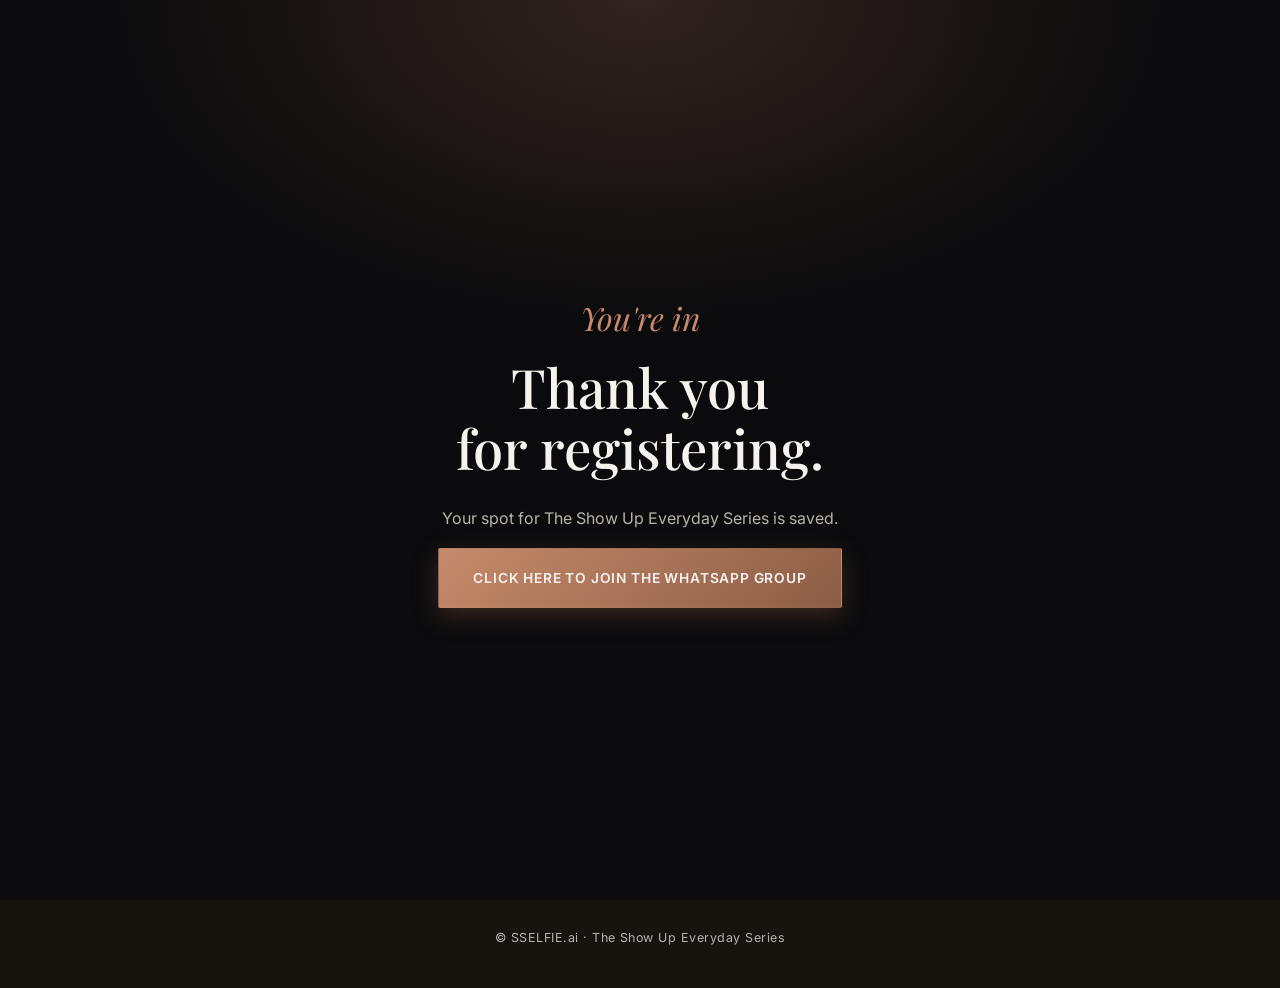
==== confirmation.html @ 26f48eac "Gate VIP buttons behind VSL end, add premium motion, fix scroll-on-nav VSL-gated buttons (vip-offer." ====
<!doctype html>
<html lang="en">
<head>
<meta charset="UTF-8">
<meta name="viewport" content="width=device-width, initial-scale=1.0, viewport-fit=cover">
<title>You're In: The Show Up Everyday Series</title>
<meta name="robots" content="noindex">
<link rel="preconnect" href="https://fonts.googleapis.com">
<link rel="preconnect" href="https://fonts.gstatic.com" crossorigin>
<link href="https://fonts.googleapis.com/css2?family=Playfair+Display:ital,wght@0,400;0,500;1,500&family=Inter:wght@400;500;600;700&display=swap" rel="stylesheet">
<link rel="stylesheet" href="css/styles.css">
</head>
<body>

<div class="confirm-wrap">
  <div class="confirm-card">
    <div class="confirm-icon">You're in</div>
    <h1 id="confirm-heading">Thank you for registering.</h1>
    <p>Your spot for The Show Up Everyday Series is saved.</p>
    <a href="vip-offer.html" class="btn btn-primary btn-lg">Click Here to Join the WhatsApp Group</a>
  </div>
</div>

<footer class="site-footer">
  <p>&copy; SSELFIE.ai · The Show Up Everyday Series</p>
</footer>

<script src="js/site.js"></script>
<script>
  const params = new URLSearchParams(window.location.search);
  const name = params.get('name');
  if (name) {
    document.getElementById('confirm-heading').textContent = `Thank you for registering, ${name}.`;
  }
</script>
</body>
</html>
---- css/styles.css ----
/* ---------- Tokens ---------- */
:root {
  --bg: #0b0b0d;
  --bg-alt: #17140f;
  --surface: #2a2620;
  --clay-deep: #8c5d45;
  --clay: #b27a5d;
  --clay-light: #c68a6b;
  --cream: #f6f3ee;
  --cream-soft: #efeae2;
  --cream-dim: #e2dcd0;
  --taupe: #b8b2a8;
  --taupe-dim: #726b60;
  --sage: #5f7a5e;
  --white: #ffffff;
  --line: rgba(184, 178, 168, 0.18);

  --font-display: 'Playfair Display', Georgia, serif;
  --font-body: 'Inter', -apple-system, BlinkMacSystemFont, 'Segoe UI', sans-serif;

  --max-width: 1100px;
}

* { box-sizing: border-box; }

html { scroll-behavior: smooth; }

@media (prefers-reduced-motion: reduce) {
  html { scroll-behavior: auto; }
}

/* ---------- Motion easing ---------- */
:root {
  --ease: cubic-bezier(.16, .84, .44, 1);
}

/* ---------- Entrance animation ---------- */
@keyframes fade-up-in {
  from { opacity: 0; transform: translateY(20px); }
  to { opacity: 1; transform: none; }
}

/* ---------- Scroll reveal ---------- */
.reveal {
  opacity: 0;
  transform: translateY(24px);
  transition: opacity .8s var(--ease), transform .8s var(--ease);
}
.reveal.is-visible { opacity: 1; transform: none; }

@media (prefers-reduced-motion: reduce) {
  .reveal, .hero-copy, .hero-media, .confirm-card { animation: none !important; opacity: 1 !important; transform: none !important; transition: none !important; }
  .hero-ring { animation: none !important; }
}

body {
  margin: 0;
  background: var(--bg);
  color: var(--cream-soft);
  font-family: var(--font-body);
  line-height: 1.6;
  -webkit-font-smoothing: antialiased;
}

img { max-width: 100%; display: block; }

h1, h2, h3 {
  font-family: var(--font-display);
  font-weight: 500;
  color: var(--cream);
  line-height: 1.12;
  margin: 0 0 0.5em;
  text-wrap: balance;
}

h1 { font-size: clamp(2.1rem, 6.4vw, 3.4rem); }
h2 { font-size: clamp(1.7rem, 4.6vw, 2.5rem); text-align: center; }
h3 { font-size: 1.2rem; font-weight: 500; }

p { margin: 0 0 1em; color: var(--taupe); }

.container {
  max-width: var(--max-width);
  margin: 0 auto;
  padding-inline: 24px;
  position: relative;
}

.narrow { max-width: 760px; }

.skip-link {
  position: absolute;
  left: -999px;
  top: auto;
}
.skip-link:focus {
  left: 12px;
  top: 12px;
  background: var(--cream);
  color: var(--bg);
  padding: 8px 12px;
  z-index: 10;
}

a { color: inherit; }
:focus-visible { outline: 2px solid var(--clay-light); outline-offset: 2px; }

/* ---------- Grain texture ---------- */
.grain {
  position: absolute;
  inset: 0;
  pointer-events: none;
  opacity: 0.5;
  mix-blend-mode: overlay;
  background-image: url("data:image/svg+xml;utf8,<svg xmlns='http://www.w3.org/2000/svg' width='120' height='120'><filter id='n'><feTurbulence type='fractalNoise' baseFrequency='0.9' numOctaves='2' stitchTiles='stitch'/><feColorMatrix type='matrix' values='0 0 0 0 0  0 0 0 0 0  0 0 0 0 0  0 0 0 0.05 0'/></filter><rect width='100%' height='100%' filter='url(%23n)'/></svg>");
}

/* ---------- Eyebrow labels ---------- */
.eyebrow {
  display: block;
  text-transform: uppercase;
  letter-spacing: 0.16em;
  font-size: 0.72rem;
  font-weight: 600;
  color: var(--clay-light);
  margin-bottom: 14px;
}

/* ---------- Buttons ---------- */
.btn {
  display: inline-block;
  font-family: var(--font-body);
  font-weight: 600;
  text-decoration: none;
  border-radius: 2px;
  padding: 16px 30px;
  text-align: center;
  text-transform: uppercase;
  letter-spacing: 0.06em;
  font-size: 0.82rem;
  border: 1px solid transparent;
  cursor: pointer;
  transition: transform .3s var(--ease), box-shadow .3s var(--ease), border-color .3s ease, color .3s ease;
}
.btn-primary {
  background: linear-gradient(135deg, var(--clay-light), var(--clay-deep));
  color: var(--cream);
  box-shadow: 0 8px 24px rgba(140, 93, 69, 0.35);
}
.btn-primary:hover { transform: translateY(-2px); box-shadow: 0 14px 34px rgba(140, 93, 69, 0.5); }
.btn-primary:active { transform: translateY(0); box-shadow: 0 8px 20px rgba(140, 93, 69, 0.4); }

.btn-outline {
  background: transparent;
  color: var(--cream-dim);
  border-color: var(--line);
}
.btn-outline:hover { border-color: var(--clay-light); color: var(--cream); transform: translateY(-2px); }
.btn-outline:active { transform: translateY(0); }

.btn-lg { padding: 18px 34px; font-size: 0.86rem; }
.btn-full { width: 100%; }

/* ---------- Path choice (VIP offer page) ---------- */
.path-choice {
  display: grid;
  gap: 16px;
  justify-items: center;
  margin-top: 8px;
  opacity: 0;
  transform: translateY(16px);
  pointer-events: none;
  transition: opacity .7s var(--ease), transform .7s var(--ease);
}
.path-choice.is-visible {
  opacity: 1;
  transform: none;
  pointer-events: auto;
}
@media (min-width: 560px) {
  .path-choice { grid-auto-flow: column; }
}

/* ---------- Sections ---------- */
.section { padding-block: 68px; position: relative; }
.section-alt { background: var(--bg-alt); }

.section-intro {
  text-align: center;
  font-size: 1.05rem;
  margin-bottom: 30px;
}

.center { text-align: center; }

/* ---------- Hero ---------- */
.hero {
  position: relative;
  overflow: hidden;
  background: radial-gradient(ellipse 80% 60% at 50% -10%, rgba(140, 93, 69, 0.35), transparent 60%), var(--bg);
}
.hero-ring {
  position: absolute;
  top: -120px;
  right: -140px;
  width: 420px;
  height: 420px;
  border: 1px solid rgba(198, 138, 107, 0.35);
  border-radius: 50%;
  pointer-events: none;
  animation: ring-pulse 14s ease-in-out infinite;
}
.hero-ring::after {
  content: "";
  position: absolute;
  inset: 40px;
  border: 1px solid rgba(198, 138, 107, 0.2);
  border-radius: 50%;
}
@keyframes ring-pulse {
  0%, 100% { opacity: 0.7; transform: scale(1); }
  50% { opacity: 1; transform: scale(1.035); }
}
.hero-inner { padding-block: 56px 0; position: relative; z-index: 1; }
.hero-copy { max-width: 640px; margin: 0 auto; text-align: center; animation: fade-up-in .9s var(--ease) both; }
.hero-copy h1 { margin-bottom: 0.45em; }
.subhead { font-size: 1.12rem; max-width: 560px; margin-inline: auto; color: var(--cream-dim); }

.event-facts {
  display: flex;
  flex-wrap: wrap;
  justify-content: center;
  gap: 8px 22px;
  margin-bottom: 26px;
  font-size: 0.92rem;
  color: var(--taupe);
}
.event-facts strong { color: var(--cream); font-weight: 600; }

.microcopy {
  font-size: 0.82rem;
  color: var(--taupe-dim);
  margin-top: 14px;
  margin-bottom: 0;
}

.hero-media {
  margin-top: 48px;
  width: 100%;
  aspect-ratio: 4 / 5;
  overflow: hidden;
  position: relative;
  z-index: 1;
  animation: fade-up-in .9s var(--ease) .12s both;
}
.hero-media img, .hero-media video { width: 100%; height: 100%; object-fit: cover; object-position: 50% 20%; }
.hero-media:has(> img)::after,
.hero-media:has(> video source[src])::after {
  content: "";
  position: absolute;
  inset: 0;
  background: linear-gradient(180deg, rgba(11,11,13,0) 60%, rgba(11,11,13,0.85));
}

.hero-media-overlay {
  position: absolute;
  inset: 0;
  z-index: 2;
  display: flex;
  flex-direction: column;
  align-items: center;
  justify-content: center;
  gap: 16px;
  background: var(--bg-alt);
  border: 1px dashed var(--line);
}
.hero-media video { background: var(--bg-alt); }

.hero-media-placeholder {
  display: flex;
  flex-direction: column;
  align-items: center;
  justify-content: center;
  gap: 16px;
  background: var(--bg-alt);
  border: 1px dashed var(--line);
}
.play-badge {
  width: 64px;
  height: 64px;
  border-radius: 50%;
  display: flex;
  align-items: center;
  justify-content: center;
  background: linear-gradient(135deg, var(--clay-light), var(--clay-deep));
  color: var(--cream);
}
.hero-media-label {
  font-size: 0.78rem;
  text-transform: uppercase;
  letter-spacing: 0.1em;
  color: var(--taupe);
}

@media (min-width: 860px) {
  .hero-media { max-width: var(--max-width); margin-inline: auto; aspect-ratio: 16 / 9; }
  .hero-media img { object-position: 50% 15%; }
}

/* ---------- Who-for list ---------- */
.who-for-list {
  list-style: none;
  padding: 0;
  margin: 0;
  display: grid;
  gap: 14px;
}
.who-for-list li {
  background: var(--surface);
  border: 1px solid var(--line);
  padding: 18px 22px;
  color: var(--cream-dim);
  border-radius: 2px;
  transition: transform .35s var(--ease), border-color .35s ease, box-shadow .35s ease;
}
.who-for-list li:hover {
  transform: translateY(-4px);
  border-color: rgba(198, 138, 107, 0.35);
  box-shadow: 0 14px 32px rgba(0, 0, 0, 0.35);
}

/* ---------- Day list ---------- */
.day-list {
  list-style: none;
  padding: 0;
  margin: 0 0 8px;
  display: grid;
  gap: 14px;
}
.day-card {
  display: grid;
  grid-template-columns: 64px 1fr;
  gap: 18px;
  padding: 22px;
  background: var(--surface);
  border: 1px solid var(--line);
  border-radius: 2px;
  transition: transform .35s var(--ease), border-color .35s ease, box-shadow .35s ease;
}
.day-card:hover {
  transform: translateY(-4px);
  border-color: rgba(198, 138, 107, 0.35);
  box-shadow: 0 14px 32px rgba(0, 0, 0, 0.35);
}
.day-number {
  font-family: var(--font-display);
  font-style: italic;
  font-size: 1.3rem;
  color: var(--clay-light);
  line-height: 1.15;
}
.day-text h3 { margin: 0 0 0.3em; color: var(--cream); }
.day-text p { margin-bottom: 0; }

@media (max-width: 480px) {
  .day-card { grid-template-columns: 1fr; gap: 6px; }
}

/* ---------- Why-free ---------- */
.why-free-quote {
  font-family: var(--font-display);
  font-style: italic;
  font-size: 1.3rem;
  color: var(--cream);
  text-align: center;
  max-width: 620px;
  margin: 0 auto;
  line-height: 1.4;
}

/* ---------- Registration form ---------- */
.register-form {
  display: grid;
  gap: 18px;
  margin-top: 12px;
}
.form-row { display: grid; gap: 8px; }
.form-row label { font-weight: 600; font-size: 0.82rem; text-transform: uppercase; letter-spacing: 0.06em; color: var(--taupe); }

input, textarea {
  font-family: var(--font-body);
  font-size: 1rem;
  padding: 14px 16px;
  border: 1px solid var(--line);
  border-radius: 2px;
  background: var(--bg-alt);
  color: var(--cream);
}
input::placeholder, textarea::placeholder { color: var(--taupe-dim); }
input:focus, textarea:focus {
  outline: 1px solid var(--clay-light);
  outline-offset: 2px;
}

.form-note {
  font-size: 0.8rem;
  color: var(--taupe-dim);
  text-align: center;
  margin-top: 6px;
  margin-bottom: 0;
}

.form-error {
  color: var(--clay-light);
  font-size: 0.85rem;
  margin: -4px 0 0;
}

/* ---------- Social proof ---------- */
.proof-grid {
  display: grid;
  gap: 16px;
}
.proof-card {
  background: var(--surface);
  border: 1px solid var(--line);
  border-radius: 2px;
  padding: 24px 22px;
  transition: transform .35s var(--ease), border-color .35s ease, box-shadow .35s ease;
}
.proof-card:hover {
  transform: translateY(-4px);
  border-color: rgba(198, 138, 107, 0.35);
  box-shadow: 0 14px 32px rgba(0, 0, 0, 0.35);
}
.proof-card p {
  font-style: italic;
  color: var(--taupe);
  margin-bottom: 0;
}
.proof-card .proof-tag {
  display: block;
  margin-top: 14px;
  font-style: normal;
  font-size: 0.72rem;
  text-transform: uppercase;
  letter-spacing: 0.1em;
  color: var(--clay-light);
}

@media (min-width: 720px) {
  .proof-grid { grid-template-columns: repeat(3, 1fr); }
}

/* ---------- FAQ ---------- */
.faq-list {
  margin-bottom: 8px;
  border-top: 1px solid var(--line);
}
details {
  border-bottom: 1px solid var(--line);
  padding: 18px 0;
}
summary {
  font-weight: 500;
  font-family: var(--font-display);
  font-size: 1.05rem;
  color: var(--cream);
  cursor: pointer;
  list-style: none;
  display: flex;
  justify-content: space-between;
  align-items: baseline;
  gap: 16px;
  transition: color .25s ease;
}
summary:hover { color: var(--clay-light); }
summary::-webkit-details-marker { display: none; }
summary::after {
  content: "+";
  font-family: var(--font-body);
  font-size: 1.3rem;
  color: var(--clay-light);
  flex-shrink: 0;
  display: inline-block;
  transition: transform .3s var(--ease);
}
details[open] summary::after { transform: rotate(45deg); }
details p {
  margin: 14px 0 0;
  animation: fade-up-in .4s var(--ease) both;
}

/* ---------- Final CTA ---------- */
.final-cta {
  text-align: center;
  background: radial-gradient(ellipse 70% 70% at 50% 100%, rgba(140, 93, 69, 0.25), transparent 65%), var(--bg-alt);
}
.final-cta p { max-width: 540px; margin-inline: auto; }
.final-cta .event-facts { justify-content: center; margin-top: 4px; }

/* ---------- Confirmation page ---------- */
.confirm-wrap {
  min-height: 100vh;
  min-height: 100dvh;
  display: flex;
  align-items: center;
  justify-content: center;
  padding: 40px 24px;
  text-align: center;
  background: radial-gradient(ellipse 70% 60% at 50% 0%, rgba(140, 93, 69, 0.3), transparent 60%), var(--bg);
  color: var(--cream-soft);
}
.confirm-card { max-width: 460px; position: relative; z-index: 1; animation: fade-up-in .9s var(--ease) both; }
.confirm-icon {
  font-family: var(--font-display);
  font-style: italic;
  font-size: 2rem;
  margin-bottom: 14px;
  color: var(--clay-light);
}
.confirm-card p { color: var(--taupe); }

/* ---------- Footer ---------- */
.site-footer {
  text-align: center;
  padding: 28px 24px;
  font-size: 0.78rem;
  letter-spacing: 0.04em;
  color: var(--taupe-dim);
  background: var(--bg-alt);
}

/* ---------- Larger screens ---------- */
@media (min-width: 640px) {
  .who-for-list { grid-template-columns: 1fr 1fr; }
}
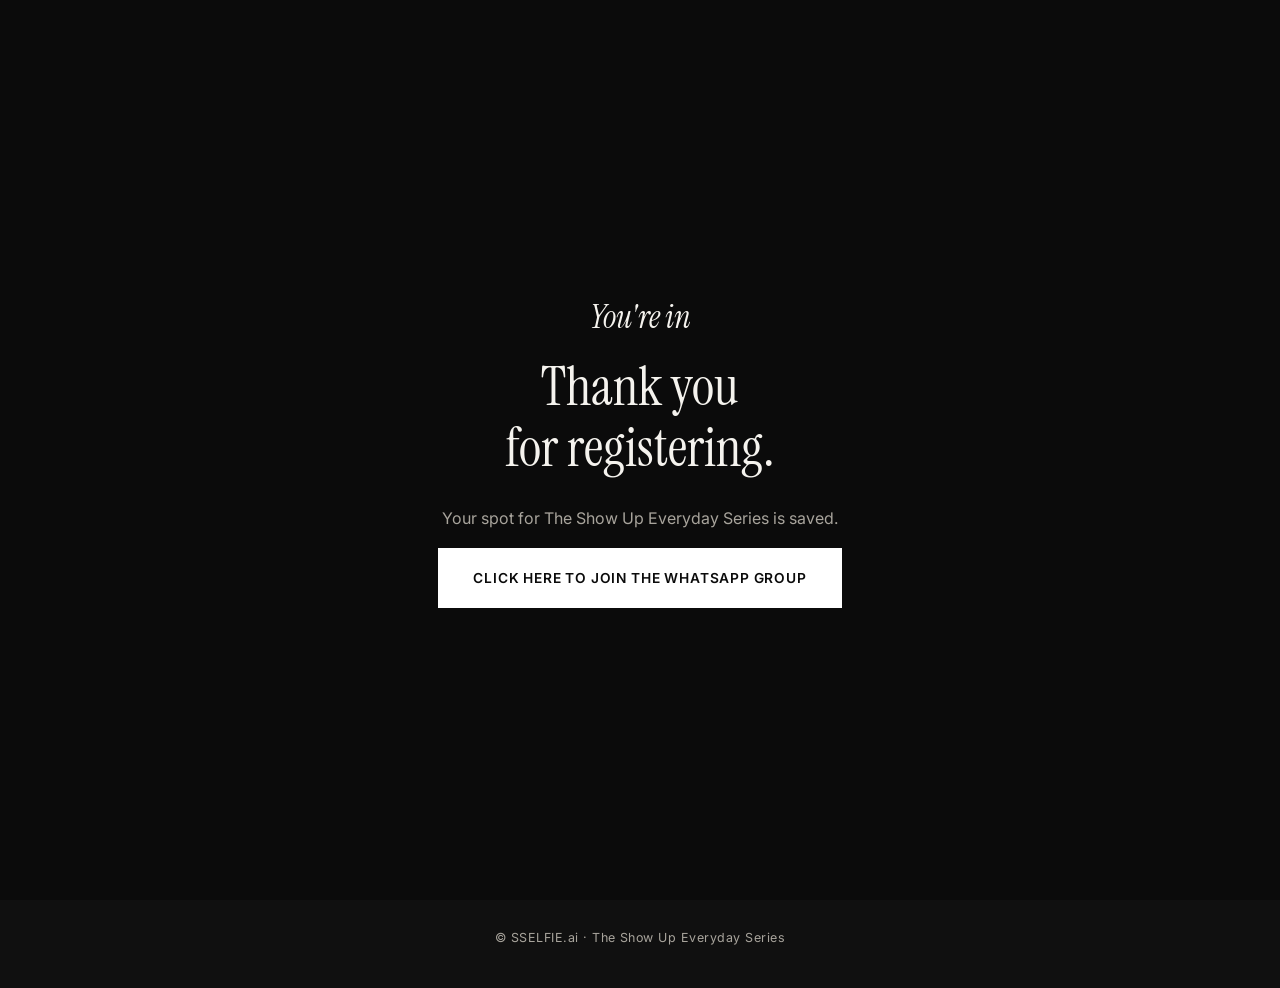
==== commit 293d86c8: "Rebuild visual language to match the real sselfie.ai palette Switch every page from the clay/terraco" ====
--- a/confirmation.html
+++ b/confirmation.html
@@ -7,7 +7,7 @@
 <meta name="robots" content="noindex">
 <link rel="preconnect" href="https://fonts.googleapis.com">
 <link rel="preconnect" href="https://fonts.gstatic.com" crossorigin>
-<link href="https://fonts.googleapis.com/css2?family=Playfair+Display:ital,wght@0,400;0,500;1,500&family=Inter:wght@400;500;600;700&display=swap" rel="stylesheet">
+<link href="https://fonts.googleapis.com/css2?family=Instrument+Serif:ital@0;1&family=Inter:wght@400;500;600;700&display=swap" rel="stylesheet">
 <link rel="stylesheet" href="css/styles.css">
 </head>
 <body>
@@ -17,7 +17,18 @@
     <div class="confirm-icon">You're in</div>
     <h1 id="confirm-heading">Thank you for registering.</h1>
     <p>Your spot for The Show Up Everyday Series is saved.</p>
-    <a href="vip-offer.html" class="btn btn-primary btn-lg">Click Here to Join the WhatsApp Group</a>
+    <a href="survey.html" id="join-whatsapp-link" class="btn btn-primary btn-lg">Click Here to Join the WhatsApp Group</a>
+  </div>
+</div>
+
+<!-- ANALYZING OVERLAY: shown for a few seconds after clicking through, before
+     landing on vip-offer.html. Purely perceived-value UX. -->
+<div class="analyzing-overlay" id="analyzing-overlay" role="status" aria-live="polite">
+  <div class="grain" aria-hidden="true"></div>
+  <div class="analyzing-content">
+    <div class="analyzing-ring" aria-hidden="true"></div>
+    <h2 id="analyzing-message">Verifying your registration</h2>
+    <div class="analyzing-bar"><div class="analyzing-bar-fill" id="analyzing-bar-fill"></div></div>
   </div>
 </div>
 
@@ -32,6 +43,22 @@
   if (name) {
     document.getElementById('confirm-heading').textContent = `Thank you for registering, ${name}.`;
   }
+
+  const joinLink = document.getElementById('join-whatsapp-link');
+  joinLink.addEventListener('click', (event) => {
+    event.preventDefault();
+    const base = joinLink.getAttribute('href');
+    const destination = name ? `${base}?name=${encodeURIComponent(name)}` : base;
+    const messages = [
+      'Verifying your registration',
+      'Connecting to the WhatsApp group',
+      'Setting up your access',
+      'Almost there',
+    ];
+    runAnalyzingSequence(messages, 5000, () => {
+      window.location.href = destination;
+    });
+  });
 </script>
 </body>
 </html>
--- a/css/styles.css
+++ b/css/styles.css
@@ -1,21 +1,15 @@
 /* ---------- Tokens ---------- */
 :root {
-  --bg: #0b0b0d;
-  --bg-alt: #17140f;
-  --surface: #2a2620;
-  --clay-deep: #8c5d45;
-  --clay: #b27a5d;
-  --clay-light: #c68a6b;
-  --cream: #f6f3ee;
-  --cream-soft: #efeae2;
-  --cream-dim: #e2dcd0;
-  --taupe: #b8b2a8;
-  --taupe-dim: #726b60;
-  --sage: #5f7a5e;
+  --bg: #0b0b0b;
+  --bg-alt: #101010;
+  --surface: #141414;
+  --cream: #f5f3ee;
+  --taupe: #a8a49c;
+  --taupe-dim: #6f6c66;
   --white: #ffffff;
-  --line: rgba(184, 178, 168, 0.18);
-
-  --font-display: 'Playfair Display', Georgia, serif;
+  --line: #2a2a28;
+
+  --font-display: 'Instrument Serif', Georgia, serif;
   --font-body: 'Inter', -apple-system, BlinkMacSystemFont, 'Segoe UI', sans-serif;
 
   --max-width: 1100px;
@@ -56,7 +50,7 @@
 body {
   margin: 0;
   background: var(--bg);
-  color: var(--cream-soft);
+  color: var(--taupe);
   font-family: var(--font-body);
   line-height: 1.6;
   -webkit-font-smoothing: antialiased;
@@ -66,7 +60,7 @@
 
 h1, h2, h3 {
   font-family: var(--font-display);
-  font-weight: 500;
+  font-weight: 400;
   color: var(--cream);
   line-height: 1.12;
   margin: 0 0 0.5em;
@@ -75,7 +69,7 @@
 
 h1 { font-size: clamp(2.1rem, 6.4vw, 3.4rem); }
 h2 { font-size: clamp(1.7rem, 4.6vw, 2.5rem); text-align: center; }
-h3 { font-size: 1.2rem; font-weight: 500; }
+h3 { font-size: 1.2rem; font-weight: 400; }
 
 p { margin: 0 0 1em; color: var(--taupe); }
 
@@ -103,26 +97,22 @@
 }
 
 a { color: inherit; }
-:focus-visible { outline: 2px solid var(--clay-light); outline-offset: 2px; }
-
-/* ---------- Grain texture ---------- */
+:focus-visible { outline: 2px solid var(--cream); outline-offset: 2px; }
+
+/* ---------- Grain texture: removed to match the strict black/white/warm-gray brief ---------- */
 .grain {
-  position: absolute;
-  inset: 0;
-  pointer-events: none;
-  opacity: 0.5;
-  mix-blend-mode: overlay;
-  background-image: url("data:image/svg+xml;utf8,<svg xmlns='http://www.w3.org/2000/svg' width='120' height='120'><filter id='n'><feTurbulence type='fractalNoise' baseFrequency='0.9' numOctaves='2' stitchTiles='stitch'/><feColorMatrix type='matrix' values='0 0 0 0 0  0 0 0 0 0  0 0 0 0 0  0 0 0 0.05 0'/></filter><rect width='100%' height='100%' filter='url(%23n)'/></svg>");
+  display: none;
 }
 
 /* ---------- Eyebrow labels ---------- */
 .eyebrow {
   display: block;
   text-transform: uppercase;
+  font-variant-caps: small-caps;
   letter-spacing: 0.16em;
   font-size: 0.72rem;
   font-weight: 600;
-  color: var(--clay-light);
+  color: var(--taupe);
   margin-bottom: 14px;
 }
 
@@ -132,7 +122,7 @@
   font-family: var(--font-body);
   font-weight: 600;
   text-decoration: none;
-  border-radius: 2px;
+  border-radius: 0;
   padding: 16px 30px;
   text-align: center;
   text-transform: uppercase;
@@ -140,22 +130,21 @@
   font-size: 0.82rem;
   border: 1px solid transparent;
   cursor: pointer;
-  transition: transform .3s var(--ease), box-shadow .3s var(--ease), border-color .3s ease, color .3s ease;
+  transition: transform .3s var(--ease), opacity .3s var(--ease), border-color .3s ease, color .3s ease, background .3s ease;
 }
 .btn-primary {
-  background: linear-gradient(135deg, var(--clay-light), var(--clay-deep));
-  color: var(--cream);
-  box-shadow: 0 8px 24px rgba(140, 93, 69, 0.35);
-}
-.btn-primary:hover { transform: translateY(-2px); box-shadow: 0 14px 34px rgba(140, 93, 69, 0.5); }
-.btn-primary:active { transform: translateY(0); box-shadow: 0 8px 20px rgba(140, 93, 69, 0.4); }
+  background: var(--white);
+  color: var(--bg);
+}
+.btn-primary:hover { transform: translateY(-2px); opacity: 0.85; }
+.btn-primary:active { transform: translateY(0); opacity: 1; }
 
 .btn-outline {
   background: transparent;
-  color: var(--cream-dim);
+  color: var(--cream);
   border-color: var(--line);
 }
-.btn-outline:hover { border-color: var(--clay-light); color: var(--cream); transform: translateY(-2px); }
+.btn-outline:hover { border-color: var(--cream); color: var(--cream); transform: translateY(-2px); }
 .btn-outline:active { transform: translateY(0); }
 
 .btn-lg { padding: 18px 34px; font-size: 0.86rem; }
@@ -197,7 +186,7 @@
 .hero {
   position: relative;
   overflow: hidden;
-  background: radial-gradient(ellipse 80% 60% at 50% -10%, rgba(140, 93, 69, 0.35), transparent 60%), var(--bg);
+  background: var(--bg);
 }
 .hero-ring {
   position: absolute;
@@ -205,7 +194,7 @@
   right: -140px;
   width: 420px;
   height: 420px;
-  border: 1px solid rgba(198, 138, 107, 0.35);
+  border: 1px solid rgba(245, 243, 238, 0.14);
   border-radius: 50%;
   pointer-events: none;
   animation: ring-pulse 14s ease-in-out infinite;
@@ -214,7 +203,7 @@
   content: "";
   position: absolute;
   inset: 40px;
-  border: 1px solid rgba(198, 138, 107, 0.2);
+  border: 1px solid rgba(245, 243, 238, 0.08);
   border-radius: 50%;
 }
 @keyframes ring-pulse {
@@ -224,7 +213,7 @@
 .hero-inner { padding-block: 56px 0; position: relative; z-index: 1; }
 .hero-copy { max-width: 640px; margin: 0 auto; text-align: center; animation: fade-up-in .9s var(--ease) both; }
 .hero-copy h1 { margin-bottom: 0.45em; }
-.subhead { font-size: 1.12rem; max-width: 560px; margin-inline: auto; color: var(--cream-dim); }
+.subhead { font-size: 1.12rem; max-width: 560px; margin-inline: auto; color: var(--taupe); }
 
 .event-facts {
   display: flex;
@@ -243,6 +232,7 @@
   margin-top: 14px;
   margin-bottom: 0;
 }
+.access-note { margin-top: 0; margin-bottom: 18px; font-style: italic; }
 
 .hero-media {
   margin-top: 48px;
@@ -259,7 +249,7 @@
   content: "";
   position: absolute;
   inset: 0;
-  background: linear-gradient(180deg, rgba(11,11,13,0) 60%, rgba(11,11,13,0.85));
+  background: linear-gradient(180deg, rgba(11,11,11,0) 60%, rgba(11,11,11,0.85));
 }
 
 .hero-media-overlay {
@@ -292,8 +282,8 @@
   display: flex;
   align-items: center;
   justify-content: center;
-  background: linear-gradient(135deg, var(--clay-light), var(--clay-deep));
-  color: var(--cream);
+  background: var(--white);
+  color: var(--bg);
 }
 .hero-media-label {
   font-size: 0.78rem;
@@ -313,21 +303,15 @@
   padding: 0;
   margin: 0;
   display: grid;
-  gap: 14px;
+  gap: 0 32px;
 }
 .who-for-list li {
-  background: var(--surface);
-  border: 1px solid var(--line);
-  padding: 18px 22px;
-  color: var(--cream-dim);
-  border-radius: 2px;
-  transition: transform .35s var(--ease), border-color .35s ease, box-shadow .35s ease;
-}
-.who-for-list li:hover {
-  transform: translateY(-4px);
-  border-color: rgba(198, 138, 107, 0.35);
-  box-shadow: 0 14px 32px rgba(0, 0, 0, 0.35);
-}
+  padding: 20px 0;
+  color: var(--taupe);
+  border-bottom: 1px solid var(--line);
+  transition: opacity .5s var(--ease), transform .5s var(--ease);
+}
+.who-for-list li strong { display: block; color: var(--cream); margin-bottom: 4px; }
 
 /* ---------- Day list ---------- */
 .day-list {
@@ -335,28 +319,21 @@
   padding: 0;
   margin: 0 0 8px;
   display: grid;
-  gap: 14px;
+  gap: 0;
 }
 .day-card {
   display: grid;
   grid-template-columns: 64px 1fr;
   gap: 18px;
-  padding: 22px;
-  background: var(--surface);
-  border: 1px solid var(--line);
-  border-radius: 2px;
-  transition: transform .35s var(--ease), border-color .35s ease, box-shadow .35s ease;
-}
-.day-card:hover {
-  transform: translateY(-4px);
-  border-color: rgba(198, 138, 107, 0.35);
-  box-shadow: 0 14px 32px rgba(0, 0, 0, 0.35);
+  padding: 22px 0;
+  border-bottom: 1px solid var(--line);
+  transition: opacity .5s var(--ease), transform .5s var(--ease);
 }
 .day-number {
-  font-family: var(--font-display);
-  font-style: italic;
-  font-size: 1.3rem;
-  color: var(--clay-light);
+  font-family: var(--font-body);
+  font-size: 0.85rem;
+  letter-spacing: 0.04em;
+  color: var(--taupe);
   line-height: 1.15;
 }
 .day-text h3 { margin: 0 0 0.3em; color: var(--cream); }
@@ -387,19 +364,69 @@
 .form-row { display: grid; gap: 8px; }
 .form-row label { font-weight: 600; font-size: 0.82rem; text-transform: uppercase; letter-spacing: 0.06em; color: var(--taupe); }
 
-input, textarea {
+input, textarea, select {
   font-family: var(--font-body);
   font-size: 1rem;
   padding: 14px 16px;
   border: 1px solid var(--line);
-  border-radius: 2px;
+  border-radius: 0;
   background: var(--bg-alt);
   color: var(--cream);
 }
 input::placeholder, textarea::placeholder { color: var(--taupe-dim); }
-input:focus, textarea:focus {
-  outline: 1px solid var(--clay-light);
+input:focus, textarea:focus, select:focus {
+  outline: 1px solid var(--cream);
   outline-offset: 2px;
+}
+
+select {
+  appearance: none;
+  -webkit-appearance: none;
+  background-image: url("data:image/svg+xml;utf8,<svg xmlns='http://www.w3.org/2000/svg' width='12' height='8' viewBox='0 0 12 8'><path d='M1 1l5 5 5-5' stroke='%23a8a49c' stroke-width='1.5' fill='none' stroke-linecap='round' stroke-linejoin='round'/></svg>");
+  background-repeat: no-repeat;
+  background-position: right 14px center;
+  padding-right: 36px;
+}
+select:invalid { color: var(--taupe-dim); }
+
+.phone-group {
+  display: grid;
+  grid-template-columns: 108px 1fr;
+  gap: 10px;
+}
+
+.consent-row {
+  display: flex;
+  align-items: flex-start;
+  gap: 10px;
+  font-size: 0.86rem;
+  color: var(--taupe);
+  cursor: pointer;
+}
+.consent-row input[type="checkbox"] {
+  appearance: none;
+  -webkit-appearance: none;
+  flex-shrink: 0;
+  width: 18px;
+  height: 18px;
+  margin-top: 1px;
+  border: 1px solid var(--line);
+  border-radius: 0;
+  background: var(--bg-alt);
+  cursor: pointer;
+  transition: border-color .2s ease, background .2s ease;
+}
+.consent-row input[type="checkbox"]:checked {
+  background: var(--cream);
+  border-color: var(--cream);
+  background-image: url("data:image/svg+xml;utf8,<svg xmlns='http://www.w3.org/2000/svg' width='12' height='10' viewBox='0 0 12 10'><path d='M1 5l3.5 3.5L11 1' stroke='%230b0b0b' stroke-width='1.6' fill='none' stroke-linecap='round' stroke-linejoin='round'/></svg>");
+  background-repeat: no-repeat;
+  background-position: center;
+}
+.consent-row input[type="checkbox"]:focus-visible { outline: 2px solid var(--cream); outline-offset: 2px; }
+
+@media (max-width: 420px) {
+  .phone-group { grid-template-columns: 92px 1fr; }
 }
 
 .form-note {
@@ -411,27 +438,79 @@
 }
 
 .form-error {
-  color: var(--clay-light);
+  color: var(--cream);
   font-size: 0.85rem;
   margin: -4px 0 0;
+}
+
+/* ---------- Analyzing overlay ---------- */
+.analyzing-overlay {
+  position: fixed;
+  inset: 0;
+  z-index: 100;
+  display: none;
+  align-items: center;
+  justify-content: center;
+  background: var(--bg);
+  opacity: 0;
+  transition: opacity .4s ease;
+}
+.analyzing-overlay.is-active { display: flex; }
+.analyzing-overlay.is-visible { opacity: 1; }
+
+.analyzing-content {
+  position: relative;
+  z-index: 1;
+  text-align: center;
+  padding: 24px;
+  max-width: 420px;
+}
+.analyzing-ring {
+  width: 56px;
+  height: 56px;
+  margin: 0 auto 28px;
+  border-radius: 50%;
+  border: 2px solid var(--line);
+  border-top-color: var(--cream);
+  animation: analyzing-spin 1s linear infinite;
+}
+@keyframes analyzing-spin {
+  to { transform: rotate(360deg); }
+}
+.analyzing-content h2 {
+  font-size: 1.3rem;
+  margin-bottom: 28px;
+  min-height: 2.4em;
+}
+.analyzing-bar {
+  width: 100%;
+  height: 3px;
+  background: var(--line);
+  border-radius: 0;
+  overflow: hidden;
+}
+.analyzing-bar-fill {
+  width: 0%;
+  height: 100%;
+  background: var(--white);
+  transition: width 5s linear;
+}
+
+@media (prefers-reduced-motion: reduce) {
+  .analyzing-ring { animation: none; }
+  .analyzing-overlay { transition: none; }
+  .analyzing-bar-fill { transition: none; }
 }
 
 /* ---------- Social proof ---------- */
 .proof-grid {
   display: grid;
-  gap: 16px;
+  gap: 28px;
 }
 .proof-card {
-  background: var(--surface);
-  border: 1px solid var(--line);
-  border-radius: 2px;
-  padding: 24px 22px;
-  transition: transform .35s var(--ease), border-color .35s ease, box-shadow .35s ease;
-}
-.proof-card:hover {
-  transform: translateY(-4px);
-  border-color: rgba(198, 138, 107, 0.35);
-  box-shadow: 0 14px 32px rgba(0, 0, 0, 0.35);
+  padding-top: 22px;
+  border-top: 1px solid var(--line);
+  transition: opacity .5s var(--ease), transform .5s var(--ease);
 }
 .proof-card p {
   font-style: italic;
@@ -445,7 +524,7 @@
   font-size: 0.72rem;
   text-transform: uppercase;
   letter-spacing: 0.1em;
-  color: var(--clay-light);
+  color: var(--taupe);
 }
 
 @media (min-width: 720px) {
@@ -462,7 +541,7 @@
   padding: 18px 0;
 }
 summary {
-  font-weight: 500;
+  font-weight: 400;
   font-family: var(--font-display);
   font-size: 1.05rem;
   color: var(--cream);
@@ -472,15 +551,15 @@
   justify-content: space-between;
   align-items: baseline;
   gap: 16px;
-  transition: color .25s ease;
-}
-summary:hover { color: var(--clay-light); }
+  transition: opacity .25s ease;
+}
+summary:hover { opacity: 0.75; }
 summary::-webkit-details-marker { display: none; }
 summary::after {
   content: "+";
   font-family: var(--font-body);
   font-size: 1.3rem;
-  color: var(--clay-light);
+  color: var(--cream);
   flex-shrink: 0;
   display: inline-block;
   transition: transform .3s var(--ease);
@@ -494,10 +573,102 @@
 /* ---------- Final CTA ---------- */
 .final-cta {
   text-align: center;
-  background: radial-gradient(ellipse 70% 70% at 50% 100%, rgba(140, 93, 69, 0.25), transparent 65%), var(--bg-alt);
+  background: var(--bg-alt);
 }
 .final-cta p { max-width: 540px; margin-inline: auto; }
 .final-cta .event-facts { justify-content: center; margin-top: 4px; }
+
+/* ---------- Survey ---------- */
+.survey-wrap {
+  min-height: 100vh;
+  min-height: 100dvh;
+  display: flex;
+  flex-direction: column;
+  background: var(--bg);
+  color: var(--taupe);
+  padding-top: env(safe-area-inset-top, 0px);
+}
+.survey-progress-track {
+  position: sticky;
+  top: env(safe-area-inset-top, 0px);
+  height: 3px;
+  background: var(--line);
+  z-index: 2;
+}
+.survey-progress-fill {
+  height: 100%;
+  width: 0%;
+  background: var(--white);
+  transition: width .4s var(--ease);
+}
+.survey-body {
+  flex: 1;
+  display: flex;
+  align-items: center;
+  justify-content: center;
+  padding: 40px 24px;
+}
+.survey-step {
+  max-width: 560px;
+  width: 100%;
+  text-align: center;
+  animation: fade-up-in .5s var(--ease) both;
+}
+.survey-step[hidden] { display: none; }
+.survey-step-number {
+  display: block;
+  text-transform: uppercase;
+  font-variant-caps: small-caps;
+  letter-spacing: 0.16em;
+  font-size: 0.72rem;
+  font-weight: 600;
+  color: var(--taupe);
+  margin-bottom: 14px;
+}
+.survey-step h2 { margin-bottom: 26px; }
+
+.survey-options {
+  display: grid;
+  gap: 12px;
+  text-align: left;
+  margin-bottom: 28px;
+}
+.survey-option {
+  display: block;
+  border: 1px solid var(--line);
+  background: var(--surface);
+  border-radius: 0;
+  padding: 16px 18px;
+  cursor: pointer;
+  transition: transform .25s var(--ease), border-color .25s ease, background .25s ease;
+}
+.survey-option:hover { transform: translateY(-2px); border-color: rgba(245, 243, 238, 0.3); }
+.survey-option:has(input:checked) {
+  border-color: var(--cream);
+  background: rgba(245, 243, 238, 0.06);
+}
+.survey-option input { position: absolute; opacity: 0; pointer-events: none; }
+.survey-option-label { color: var(--taupe); }
+.survey-option:has(input:checked) .survey-option-label { color: var(--cream); }
+
+.survey-nav {
+  display: flex;
+  align-items: center;
+  justify-content: center;
+  gap: 16px;
+}
+
+.survey-skip {
+  text-align: center;
+  padding: 0 24px 28px;
+}
+.survey-skip a {
+  font-size: 0.82rem;
+  color: var(--taupe-dim);
+  text-decoration: underline;
+  text-decoration-color: var(--line);
+}
+.survey-skip a:hover { color: var(--taupe); }
 
 /* ---------- Confirmation page ---------- */
 .confirm-wrap {
@@ -508,8 +679,8 @@
   justify-content: center;
   padding: 40px 24px;
   text-align: center;
-  background: radial-gradient(ellipse 70% 60% at 50% 0%, rgba(140, 93, 69, 0.3), transparent 60%), var(--bg);
-  color: var(--cream-soft);
+  background: var(--bg);
+  color: var(--taupe);
 }
 .confirm-card { max-width: 460px; position: relative; z-index: 1; animation: fade-up-in .9s var(--ease) both; }
 .confirm-icon {
@@ -517,9 +688,10 @@
   font-style: italic;
   font-size: 2rem;
   margin-bottom: 14px;
-  color: var(--clay-light);
+  color: var(--cream);
 }
 .confirm-card p { color: var(--taupe); }
+.confirm-actions { display: grid; gap: 14px; margin-top: 4px; }
 
 /* ---------- Footer ---------- */
 .site-footer {
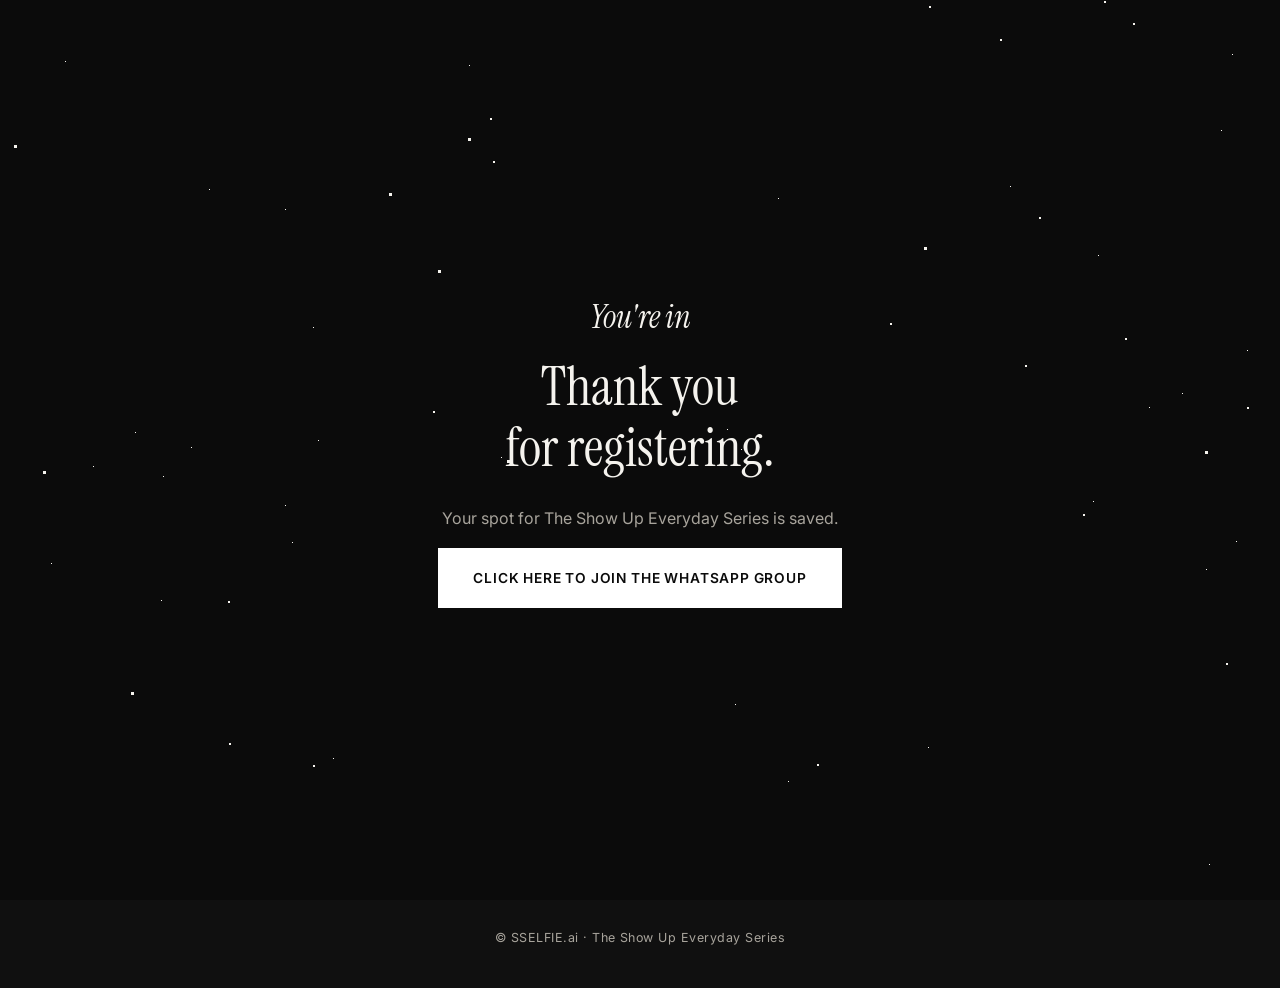
==== commit be46b77e: "Add a minimal starfield background to every customer-facing page Three layers of plain cream dots (~" ====
--- a/confirmation.html
+++ b/confirmation.html
@@ -13,6 +13,11 @@
 <body>
 
 <div class="confirm-wrap">
+  <div class="stars-layer" aria-hidden="true">
+    <div id="stars"></div>
+    <div id="stars2"></div>
+    <div id="stars3"></div>
+  </div>
   <div class="confirm-card">
     <div class="confirm-icon">You're in</div>
     <h1 id="confirm-heading">Thank you for registering.</h1>
@@ -40,6 +45,7 @@
 <script>
   const params = new URLSearchParams(window.location.search);
   const name = params.get('name');
+  const rid = params.get('rid');
   if (name) {
     document.getElementById('confirm-heading').textContent = `Thank you for registering, ${name}.`;
   }
@@ -48,7 +54,10 @@
   joinLink.addEventListener('click', (event) => {
     event.preventDefault();
     const base = joinLink.getAttribute('href');
-    const destination = name ? `${base}?name=${encodeURIComponent(name)}` : base;
+    const query = new URLSearchParams();
+    if (name) query.set('name', name);
+    if (rid) query.set('rid', rid);
+    const destination = query.toString() ? `${base}?${query.toString()}` : base;
     const messages = [
       'Verifying your registration',
       'Connecting to the WhatsApp group',
--- a/css/styles.css
+++ b/css/styles.css
@@ -343,6 +343,51 @@
   .day-card { grid-template-columns: 1fr; gap: 6px; }
 }
 
+/* ---------- Day trail (scroll-drawn line + traveling mark) ---------- */
+.day-trail-wrap { position: relative; }
+.day-trail-svg {
+  position: absolute;
+  top: 0;
+  left: 0;
+  width: 64px;
+  height: 100%;
+  pointer-events: none;
+  overflow: visible;
+}
+.day-trail-path {
+  fill: none;
+  stroke: var(--line);
+  stroke-width: 1;
+  vector-effect: non-scaling-stroke;
+}
+.day-trail-icon {
+  position: absolute;
+  top: 0;
+  left: 0;
+  width: 8px;
+  height: 8px;
+  border-radius: 50%;
+  background: var(--cream);
+  pointer-events: none;
+  opacity: 0;
+  z-index: 1;
+}
+.day-trail-stop {
+  position: absolute;
+  width: 12px;
+  height: 12px;
+  margin: -6px 0 0 -6px;
+  border-radius: 50%;
+  border: 1px solid var(--line);
+  background: var(--bg-alt);
+  pointer-events: none;
+}
+.day-trail-icon.is-active { opacity: 1; }
+
+@media (max-width: 480px) {
+  .day-trail-svg, .day-trail-icon, .day-trail-stop { display: none; }
+}
+
 /* ---------- Why-free ---------- */
 .why-free-quote {
   font-family: var(--font-display);
@@ -580,6 +625,7 @@
 
 /* ---------- Survey ---------- */
 .survey-wrap {
+  position: relative;
   min-height: 100vh;
   min-height: 100dvh;
   display: flex;
@@ -672,6 +718,7 @@
 
 /* ---------- Confirmation page ---------- */
 .confirm-wrap {
+  position: relative;
   min-height: 100vh;
   min-height: 100dvh;
   display: flex;
@@ -707,3 +754,569 @@
 @media (min-width: 640px) {
   .who-for-list { grid-template-columns: 1fr 1fr; }
 }
+
+@media (min-width: 720px) {
+  #vip-includes .who-for-list { grid-template-columns: repeat(3, 1fr); }
+}
+
+/* ---------- Dashboard ---------- */
+.dash-refresh {
+  display: flex;
+  align-items: center;
+  justify-content: center;
+  gap: 8px;
+  font-size: 0.78rem;
+  color: var(--taupe-dim);
+  margin-top: 10px;
+}
+.dash-refresh-dot {
+  width: 6px;
+  height: 6px;
+  border-radius: 50%;
+  background: var(--cream);
+  animation: dash-pulse 2s ease-in-out infinite;
+}
+@keyframes dash-pulse {
+  0%, 100% { opacity: 0.3; }
+  50% { opacity: 1; }
+}
+
+.dash-stats {
+  display: grid;
+  grid-template-columns: 1fr 1fr;
+  border-top: 1px solid var(--line);
+  border-left: 1px solid var(--line);
+}
+.dash-stat {
+  padding: 22px 20px;
+  border-right: 1px solid var(--line);
+  border-bottom: 1px solid var(--line);
+}
+.dash-stat-label {
+  display: block;
+  text-transform: uppercase;
+  font-variant-caps: small-caps;
+  letter-spacing: 0.14em;
+  font-size: 0.68rem;
+  color: var(--taupe);
+  margin-bottom: 8px;
+}
+.dash-stat-value {
+  font-family: var(--font-body);
+  font-weight: 600;
+  font-size: 2rem;
+  color: var(--cream);
+  line-height: 1.1;
+}
+
+.dash-controls {
+  display: grid;
+  gap: 12px;
+  margin: 32px 0 20px;
+}
+.dash-filter-row {
+  display: flex;
+  flex-wrap: wrap;
+  gap: 10px;
+  align-items: center;
+}
+.dash-filter-row select,
+.dash-filter-row input {
+  padding: 10px 14px;
+  font-size: 0.86rem;
+}
+.dash-toggle-group {
+  display: flex;
+  border: 1px solid var(--line);
+}
+.dash-toggle {
+  padding: 9px 16px;
+  font-family: var(--font-body);
+  font-size: 0.78rem;
+  text-transform: uppercase;
+  letter-spacing: 0.05em;
+  color: var(--taupe);
+  background: transparent;
+  border: none;
+  border-right: 1px solid var(--line);
+  cursor: pointer;
+}
+.dash-toggle:last-child { border-right: none; }
+.dash-toggle.is-active { background: var(--white); color: var(--bg); }
+
+.dash-countries {
+  margin: 0 0 20px;
+  border-top: 1px solid var(--line);
+}
+.dash-country-row {
+  display: flex;
+  justify-content: space-between;
+  padding: 10px 0;
+  border-bottom: 1px solid var(--line);
+  font-size: 0.9rem;
+  color: var(--taupe);
+}
+.dash-country-row strong { color: var(--cream); font-weight: 500; }
+
+.dash-table-wrap {
+  overflow-x: auto;
+  border: 1px solid var(--line);
+}
+.dash-table {
+  width: 100%;
+  border-collapse: collapse;
+  font-size: 0.86rem;
+  white-space: nowrap;
+}
+.dash-table th {
+  text-align: left;
+  padding: 12px 16px;
+  text-transform: uppercase;
+  letter-spacing: 0.06em;
+  font-size: 0.68rem;
+  color: var(--taupe);
+  border-bottom: 1px solid var(--line);
+  position: sticky;
+  top: 0;
+  background: var(--bg);
+}
+.dash-table td {
+  padding: 12px 16px;
+  border-bottom: 1px solid var(--line);
+  color: var(--taupe);
+  max-width: 220px;
+  overflow: hidden;
+  text-overflow: ellipsis;
+}
+.dash-table tr:last-child td { border-bottom: none; }
+.dash-table td.dash-col-name { color: var(--cream); font-weight: 500; }
+.dash-status-vip { color: var(--cream); font-weight: 600; }
+.dash-status-free { color: var(--taupe-dim); }
+
+.dash-empty, .dash-error {
+  padding: 60px 24px;
+  text-align: center;
+  color: var(--taupe);
+}
+.dash-error { color: var(--cream); }
+
+@media (min-width: 640px) {
+  .dash-stats { grid-template-columns: repeat(4, 1fr); }
+}
+
+/* ---------- Countdown (split-flap digits) ---------- */
+.countdown-wrap {
+  margin: 26px 0 22px;
+  text-align: center;
+}
+.countdown-wrap .eyebrow { margin-bottom: 12px; }
+
+.countdown-row {
+  display: inline-flex;
+  align-items: flex-start;
+  gap: 0.7em;
+  font-size: clamp(2.5px, 0.85vw, 6px);
+  max-width: 100%;
+}
+
+.countdown-unit {
+  display: flex;
+  flex-direction: column;
+  align-items: center;
+  gap: 0.8em;
+}
+.countdown-label {
+  font-family: var(--font-body);
+  font-size: 1.7em;
+  text-transform: uppercase;
+  letter-spacing: 0.12em;
+  color: var(--taupe);
+}
+
+.digit-group { display: flex; gap: 1.6em; }
+.digit-group .digit {
+  position: relative;
+  margin: 0;
+  height: 16em;
+  aspect-ratio: 1 / 2;
+}
+.digit-group .digit span {
+  --act: 0;
+  --signX: 1;
+  --signY: 1;
+  position: absolute;
+  background-color: var(--cream);
+  transition: opacity 0.3s cubic-bezier(0.17, 0.67, 0.5, 1.15);
+  opacity: calc(0.05 + 0.95 * var(--act));
+  transform: scale(var(--signX), var(--signY));
+}
+.digit-group .digit span.end {
+  clip-path: polygon(15% 0%, 7.5% 20%, 25% 100%, 75% 100%, 92.5% 20%, 85% 0%);
+  left: 0;
+  width: 100%;
+  height: 10%;
+}
+.digit-group .digit span.end.top { top: 0; }
+.digit-group .digit span.end.bottom { top: initial; bottom: 0; --signY: -1; }
+.digit-group .digit span.side {
+  clip-path: polygon(0% 15%, 20% 7.5%, 100% 22.5%, 100% 85%, 20% 95%, 0% 90%);
+  height: 50%;
+  width: 20%;
+}
+.digit-group .digit span.side.left { top: 0; left: 0; }
+.digit-group .digit span.side.left.bottom { top: initial; bottom: 0; --signY: -1; }
+.digit-group .digit span.side.right { top: 0; left: initial; right: 0; --signX: -1; }
+.digit-group .digit span.side.right.bottom { top: initial; --signY: -1; bottom: 0; }
+.digit-group .digit span.middle {
+  clip-path: polygon(22.5% 0%, 6.5% 50%, 22.5% 100%, 77.5% 100%, 93.5% 50%, 77.5% 0%);
+  top: 45%;
+  left: 0;
+  height: 10%;
+  width: 100%;
+}
+.digit-group .digit[data-digit="0"] :not(.middle) { --act: 1; }
+.digit-group .digit[data-digit="1"] .right { --act: 1; }
+.digit-group .digit[data-digit="2"] :not(.top.left, .bottom.right) { --act: 1; }
+.digit-group .digit[data-digit="3"] :not(.left) { --act: 1; }
+.digit-group .digit[data-digit="4"] :not(.end, .bottom.left) { --act: 1; }
+.digit-group .digit[data-digit="5"] :not(.top.right, .bottom.left) { --act: 1; }
+.digit-group .digit[data-digit="6"] :not(.top.right) { --act: 1; }
+.digit-group .digit[data-digit="7"] .top, .digit-group .digit[data-digit="7"] .right { --act: 1; }
+.digit-group .digit[data-digit="8"] > * { --act: 1; }
+.digit-group .digit[data-digit="9"] :not(.bottom.left) { --act: 1; }
+
+.countdown-colon {
+  display: flex;
+  height: 16em;
+  flex-direction: column;
+  justify-content: space-evenly;
+  width: 4em;
+  align-items: center;
+  margin-top: 0;
+}
+.countdown-colon span::before, .countdown-colon span::after {
+  content: "";
+  display: block;
+  width: 2em;
+  aspect-ratio: 1 / 1;
+  background-color: var(--cream);
+  border-radius: 2em;
+  opacity: 0.7;
+}
+
+.countdown-live {
+  font-family: var(--font-display);
+  font-style: italic;
+  font-size: 1.3rem;
+  color: var(--cream);
+  margin: 0;
+}
+
+.countdown-wrap.safari .digit span { transition: none !important; }
+
+@media (prefers-reduced-motion: reduce) {
+  .digit-group .digit span { transition: none; }
+}
+
+/* ---------- Starfield (ambient drifting dots, used on hero/full-bleed sections) ---------- */
+.stars-layer {
+  position: absolute;
+  inset: 0;
+  overflow: hidden;
+  pointer-events: none;
+}
+#stars, #stars2, #stars3 {
+  position: absolute;
+  top: 0;
+  left: 0;
+  background: transparent;
+}
+#stars { width: 1px; height: 1px; animation: star-drift 90s linear infinite; }
+#stars2 { width: 2px; height: 2px; animation: star-drift 150s linear infinite; }
+#stars3 { width: 3px; height: 3px; animation: star-drift 220s linear infinite; }
+#stars {
+  box-shadow:
+    1309px 228px var(--cream),
+    51px 563px var(--cream),
+    501px 457px var(--cream),
+    285px 209px var(--cream),
+    1385px 178px var(--cream),
+    1209px 864px var(--cream),
+    65px 61px var(--cream),
+    191px 447px var(--cream),
+    476px 1034px var(--cream),
+    1232px 54px var(--cream),
+    1149px 407px var(--cream),
+    1466px 859px var(--cream),
+    451px 919px var(--cream),
+    1206px 569px var(--cream),
+    1657px 13px var(--cream),
+    1554px 326px var(--cream),
+    1429px 865px var(--cream),
+    696px 569px var(--cream),
+    318px 440px var(--cream),
+    1563px 689px var(--cream),
+    209px 189px var(--cream),
+    778px 198px var(--cream),
+    735px 704px var(--cream),
+    1236px 541px var(--cream),
+    1652px 88px var(--cream),
+    1494px 940px var(--cream),
+    1098px 255px var(--cream),
+    1888px 775px var(--cream),
+    161px 600px var(--cream),
+    1698px 740px var(--cream),
+    1182px 393px var(--cream),
+    1442px 142px var(--cream),
+    93px 466px var(--cream),
+    1583px 592px var(--cream),
+    163px 476px var(--cream),
+    1774px 206px var(--cream),
+    778px 569px var(--cream),
+    928px 747px var(--cream),
+    333px 758px var(--cream),
+    727px 429px var(--cream),
+    1372px 546px var(--cream),
+    1437px 146px var(--cream),
+    1247px 350px var(--cream),
+    1093px 501px var(--cream),
+    334px 946px var(--cream),
+    777px 552px var(--cream),
+    1895px 449px var(--cream),
+    1402px 664px var(--cream),
+    1726px 114px var(--cream),
+    469px 65px var(--cream),
+    1648px 646px var(--cream),
+    821px 548px var(--cream),
+    135px 432px var(--cream),
+    1870px 644px var(--cream),
+    435px 1022px var(--cream),
+    810px 939px var(--cream),
+    292px 542px var(--cream),
+    285px 505px var(--cream),
+    1525px 538px var(--cream),
+    1529px 877px var(--cream),
+    1838px 817px var(--cream),
+    741px 449px var(--cream),
+    283px 1043px var(--cream),
+    1010px 186px var(--cream),
+    1547px 96px var(--cream),
+    1763px 224px var(--cream),
+    313px 327px var(--cream),
+    1622px 864px var(--cream),
+    1221px 130px var(--cream),
+    788px 781px var(--cream);
+}
+#stars:after {
+  content: "";
+  position: absolute;
+  top: 1080px;
+  width: 1px;
+  height: 1px;
+  box-shadow:
+    1309px 228px var(--cream),
+    51px 563px var(--cream),
+    501px 457px var(--cream),
+    285px 209px var(--cream),
+    1385px 178px var(--cream),
+    1209px 864px var(--cream),
+    65px 61px var(--cream),
+    191px 447px var(--cream),
+    476px 1034px var(--cream),
+    1232px 54px var(--cream),
+    1149px 407px var(--cream),
+    1466px 859px var(--cream),
+    451px 919px var(--cream),
+    1206px 569px var(--cream),
+    1657px 13px var(--cream),
+    1554px 326px var(--cream),
+    1429px 865px var(--cream),
+    696px 569px var(--cream),
+    318px 440px var(--cream),
+    1563px 689px var(--cream),
+    209px 189px var(--cream),
+    778px 198px var(--cream),
+    735px 704px var(--cream),
+    1236px 541px var(--cream),
+    1652px 88px var(--cream),
+    1494px 940px var(--cream),
+    1098px 255px var(--cream),
+    1888px 775px var(--cream),
+    161px 600px var(--cream),
+    1698px 740px var(--cream),
+    1182px 393px var(--cream),
+    1442px 142px var(--cream),
+    93px 466px var(--cream),
+    1583px 592px var(--cream),
+    163px 476px var(--cream),
+    1774px 206px var(--cream),
+    778px 569px var(--cream),
+    928px 747px var(--cream),
+    333px 758px var(--cream),
+    727px 429px var(--cream),
+    1372px 546px var(--cream),
+    1437px 146px var(--cream),
+    1247px 350px var(--cream),
+    1093px 501px var(--cream),
+    334px 946px var(--cream),
+    777px 552px var(--cream),
+    1895px 449px var(--cream),
+    1402px 664px var(--cream),
+    1726px 114px var(--cream),
+    469px 65px var(--cream),
+    1648px 646px var(--cream),
+    821px 548px var(--cream),
+    135px 432px var(--cream),
+    1870px 644px var(--cream),
+    435px 1022px var(--cream),
+    810px 939px var(--cream),
+    292px 542px var(--cream),
+    285px 505px var(--cream),
+    1525px 538px var(--cream),
+    1529px 877px var(--cream),
+    1838px 817px var(--cream),
+    741px 449px var(--cream),
+    283px 1043px var(--cream),
+    1010px 186px var(--cream),
+    1547px 96px var(--cream),
+    1763px 224px var(--cream),
+    313px 327px var(--cream),
+    1622px 864px var(--cream),
+    1221px 130px var(--cream),
+    788px 781px var(--cream);
+}
+#stars2 {
+  box-shadow:
+    1220px 958px var(--cream),
+    1083px 514px var(--cream),
+    1133px 23px var(--cream),
+    1393px 234px var(--cream),
+    1396px 546px var(--cream),
+    1574px 696px var(--cream),
+    228px 601px var(--cream),
+    890px 323px var(--cream),
+    929px 6px var(--cream),
+    1478px 539px var(--cream),
+    1025px 365px var(--cream),
+    1039px 217px var(--cream),
+    1782px 611px var(--cream),
+    1723px 1039px var(--cream),
+    1247px 407px var(--cream),
+    313px 765px var(--cream),
+    1561px 330px var(--cream),
+    1104px 1px var(--cream),
+    1226px 663px var(--cream),
+    1000px 39px var(--cream),
+    229px 743px var(--cream),
+    1799px 629px var(--cream),
+    490px 118px var(--cream),
+    493px 161px var(--cream),
+    175px 995px var(--cream),
+    1671px 141px var(--cream),
+    1557px 257px var(--cream),
+    262px 973px var(--cream),
+    1125px 338px var(--cream),
+    542px 1080px var(--cream),
+    1786px 866px var(--cream),
+    433px 411px var(--cream),
+    1460px 638px var(--cream),
+    817px 764px var(--cream),
+    897px 1059px var(--cream);
+}
+#stars2:after {
+  content: "";
+  position: absolute;
+  top: 1080px;
+  width: 2px;
+  height: 2px;
+  box-shadow:
+    1220px 958px var(--cream),
+    1083px 514px var(--cream),
+    1133px 23px var(--cream),
+    1393px 234px var(--cream),
+    1396px 546px var(--cream),
+    1574px 696px var(--cream),
+    228px 601px var(--cream),
+    890px 323px var(--cream),
+    929px 6px var(--cream),
+    1478px 539px var(--cream),
+    1025px 365px var(--cream),
+    1039px 217px var(--cream),
+    1782px 611px var(--cream),
+    1723px 1039px var(--cream),
+    1247px 407px var(--cream),
+    313px 765px var(--cream),
+    1561px 330px var(--cream),
+    1104px 1px var(--cream),
+    1226px 663px var(--cream),
+    1000px 39px var(--cream),
+    229px 743px var(--cream),
+    1799px 629px var(--cream),
+    490px 118px var(--cream),
+    493px 161px var(--cream),
+    175px 995px var(--cream),
+    1671px 141px var(--cream),
+    1557px 257px var(--cream),
+    262px 973px var(--cream),
+    1125px 338px var(--cream),
+    542px 1080px var(--cream),
+    1786px 866px var(--cream),
+    433px 411px var(--cream),
+    1460px 638px var(--cream),
+    817px 764px var(--cream),
+    897px 1059px var(--cream);
+}
+#stars3 {
+  box-shadow:
+    924px 247px var(--cream),
+    507px 460px var(--cream),
+    131px 692px var(--cream),
+    43px 471px var(--cream),
+    1205px 451px var(--cream),
+    14px 145px var(--cream),
+    1449px 120px var(--cream),
+    468px 138px var(--cream),
+    1854px 64px var(--cream),
+    1760px 676px var(--cream),
+    145px 1052px var(--cream),
+    487px 570px var(--cream),
+    1370px 994px var(--cream),
+    438px 270px var(--cream),
+    1481px 968px var(--cream),
+    497px 968px var(--cream),
+    1653px 833px var(--cream),
+    389px 193px var(--cream);
+}
+#stars3:after {
+  content: "";
+  position: absolute;
+  top: 1080px;
+  width: 3px;
+  height: 3px;
+  box-shadow:
+    924px 247px var(--cream),
+    507px 460px var(--cream),
+    131px 692px var(--cream),
+    43px 471px var(--cream),
+    1205px 451px var(--cream),
+    14px 145px var(--cream),
+    1449px 120px var(--cream),
+    468px 138px var(--cream),
+    1854px 64px var(--cream),
+    1760px 676px var(--cream),
+    145px 1052px var(--cream),
+    487px 570px var(--cream),
+    1370px 994px var(--cream),
+    438px 270px var(--cream),
+    1481px 968px var(--cream),
+    497px 968px var(--cream),
+    1653px 833px var(--cream),
+    389px 193px var(--cream);
+}
+@keyframes star-drift {
+  from { transform: translateY(0); }
+  to { transform: translateY(-1080px); }
+}
+@media (prefers-reduced-motion: reduce) {
+  #stars, #stars2, #stars3 { animation: none; }
+}
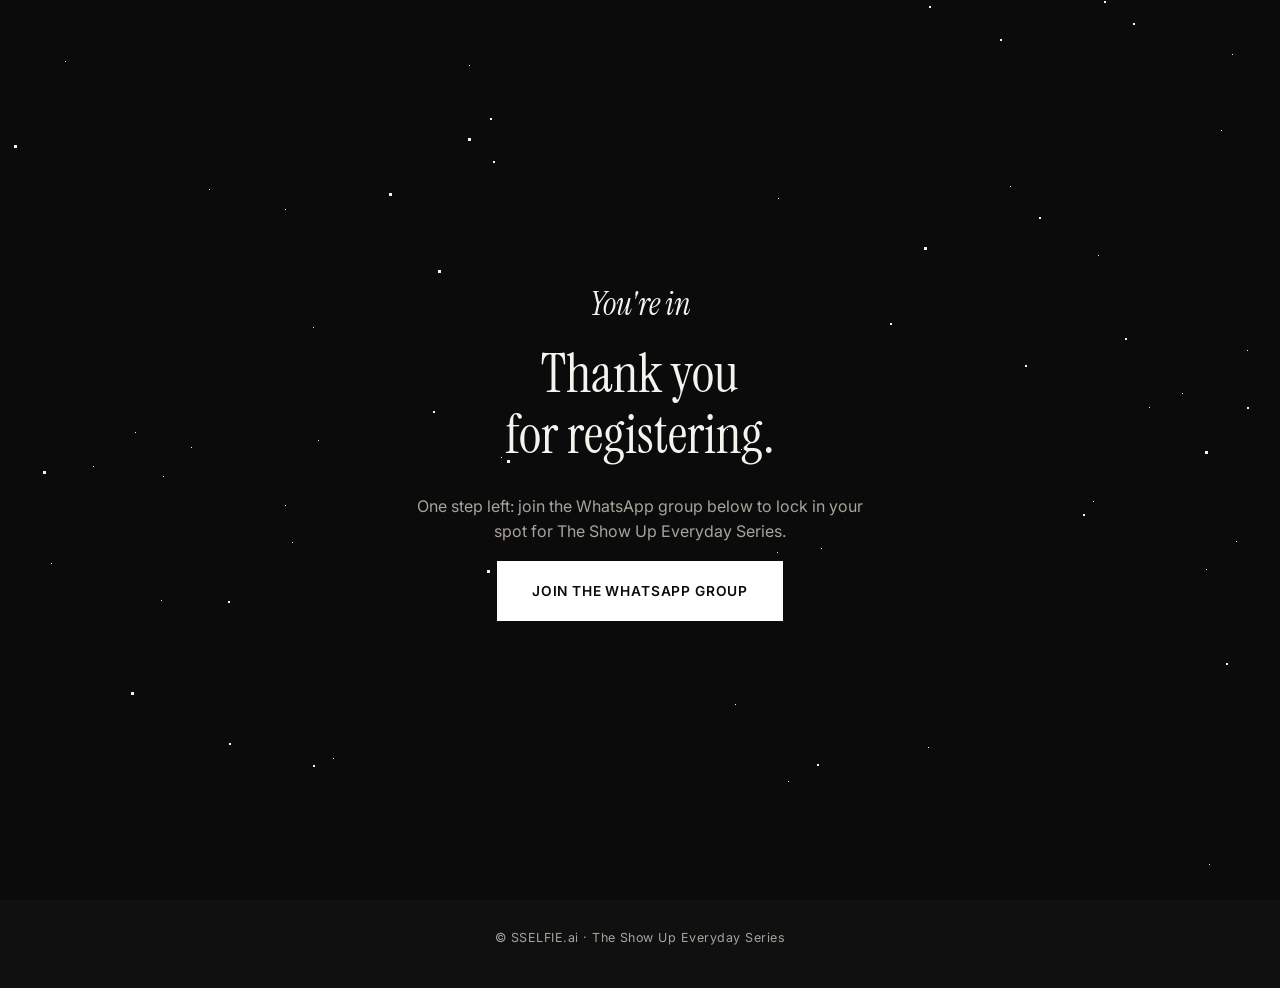
==== commit 26cd2c18: "Cut funnel friction: fix dates, remove fake loading screens, reorder WhatsApp before VIP Addresses a" ====
--- a/confirmation.html
+++ b/confirmation.html
@@ -21,19 +21,8 @@
   <div class="confirm-card">
     <div class="confirm-icon">You're in</div>
     <h1 id="confirm-heading">Thank you for registering.</h1>
-    <p>Your spot for The Show Up Everyday Series is saved.</p>
-    <a href="survey.html" id="join-whatsapp-link" class="btn btn-primary btn-lg">Click Here to Join the WhatsApp Group</a>
-  </div>
-</div>
-
-<!-- ANALYZING OVERLAY: shown for a few seconds after clicking through, before
-     landing on vip-offer.html. Purely perceived-value UX. -->
-<div class="analyzing-overlay" id="analyzing-overlay" role="status" aria-live="polite">
-  <div class="grain" aria-hidden="true"></div>
-  <div class="analyzing-content">
-    <div class="analyzing-ring" aria-hidden="true"></div>
-    <h2 id="analyzing-message">Verifying your registration</h2>
-    <div class="analyzing-bar"><div class="analyzing-bar-fill" id="analyzing-bar-fill"></div></div>
+    <p>One step left: join the WhatsApp group below to lock in your spot for The Show Up Everyday Series.</p>
+    <a href="join-whatsapp-free.html" id="join-whatsapp-link" class="btn btn-primary btn-lg">Join the WhatsApp Group</a>
   </div>
 </div>
 
@@ -51,23 +40,10 @@
   }
 
   const joinLink = document.getElementById('join-whatsapp-link');
-  joinLink.addEventListener('click', (event) => {
-    event.preventDefault();
-    const base = joinLink.getAttribute('href');
-    const query = new URLSearchParams();
-    if (name) query.set('name', name);
-    if (rid) query.set('rid', rid);
-    const destination = query.toString() ? `${base}?${query.toString()}` : base;
-    const messages = [
-      'Verifying your registration',
-      'Connecting to the WhatsApp group',
-      'Setting up your access',
-      'Almost there',
-    ];
-    runAnalyzingSequence(messages, 5000, () => {
-      window.location.href = destination;
-    });
-  });
+  const query = new URLSearchParams();
+  if (name) query.set('name', name);
+  if (rid) query.set('rid', rid);
+  if (query.toString()) joinLink.href = `${joinLink.getAttribute('href')}?${query.toString()}`;
 </script>
 </body>
 </html>
--- a/css/styles.css
+++ b/css/styles.css
@@ -156,15 +156,6 @@
   gap: 16px;
   justify-items: center;
   margin-top: 8px;
-  opacity: 0;
-  transform: translateY(16px);
-  pointer-events: none;
-  transition: opacity .7s var(--ease), transform .7s var(--ease);
-}
-.path-choice.is-visible {
-  opacity: 1;
-  transform: none;
-  pointer-events: auto;
 }
 @media (min-width: 560px) {
   .path-choice { grid-auto-flow: column; }
@@ -181,6 +172,14 @@
 }
 
 .center { text-align: center; }
+
+.vip-price {
+  text-align: center;
+  font-family: 'Instrument Serif', serif;
+  font-size: 1.6rem;
+  color: var(--cream);
+  margin: -8px 0 28px;
+}
 
 /* ---------- Hero ---------- */
 .hero {
@@ -232,8 +231,6 @@
   margin-top: 14px;
   margin-bottom: 0;
 }
-.access-note { margin-top: 0; margin-bottom: 18px; font-style: italic; }
-
 .hero-media {
   margin-top: 48px;
   width: 100%;
@@ -249,47 +246,49 @@
   content: "";
   position: absolute;
   inset: 0;
+  pointer-events: none;
   background: linear-gradient(180deg, rgba(11,11,11,0) 60%, rgba(11,11,11,0.85));
 }
-
-.hero-media-overlay {
-  position: absolute;
-  inset: 0;
-  z-index: 2;
-  display: flex;
-  flex-direction: column;
-  align-items: center;
-  justify-content: center;
-  gap: 16px;
-  background: var(--bg-alt);
-  border: 1px dashed var(--line);
-}
 .hero-media video { background: var(--bg-alt); }
 
-.hero-media-placeholder {
-  display: flex;
-  flex-direction: column;
-  align-items: center;
-  justify-content: center;
-  gap: 16px;
-  background: var(--bg-alt);
-  border: 1px dashed var(--line);
-}
-.play-badge {
-  width: 64px;
-  height: 64px;
-  border-radius: 50%;
-  display: flex;
-  align-items: center;
-  justify-content: center;
+/* Landing-page hero VSL: no clicking, tapping, or dragging can reach it, so
+   it can't be paused, seeked, muted, or fullscreened. Both self-hosted
+   videos play at their original aspect ratio (letterboxed, never cropped),
+   matching how they were actually shot instead of being zoomed/cropped to
+   fill the box. */
+#hero-vsl-video {
+  pointer-events: none;
+}
+#hero-vsl-video,
+#vsl-video {
+  object-fit: contain;
+  background: var(--bg);
+}
+/* Both videos are natively 16:9; matching the box to that ratio (instead of
+   the taller 4:5 mobile default meant for cropped photos) means
+   object-fit: contain has nothing to letterbox — no dead black space above
+   or below the video. */
+.hero-media:has(#hero-vsl-video),
+.hero-media:has(#vsl-video) {
+  aspect-ratio: 16 / 9;
+}
+
+/* Read-only progress indicator: shows how far the video is, but
+   pointer-events:none means it can't be clicked or dragged to seek. */
+.video-progress {
+  position: absolute;
+  left: 0;
+  right: 0;
+  bottom: 0;
+  z-index: 3;
+  height: 3px;
+  background: rgba(255, 255, 255, 0.2);
+  pointer-events: none;
+}
+.video-progress-fill {
+  height: 100%;
+  width: 0%;
   background: var(--white);
-  color: var(--bg);
-}
-.hero-media-label {
-  font-size: 0.78rem;
-  text-transform: uppercase;
-  letter-spacing: 0.1em;
-  color: var(--taupe);
 }
 
 @media (min-width: 860px) {
@@ -488,65 +487,6 @@
   margin: -4px 0 0;
 }
 
-/* ---------- Analyzing overlay ---------- */
-.analyzing-overlay {
-  position: fixed;
-  inset: 0;
-  z-index: 100;
-  display: none;
-  align-items: center;
-  justify-content: center;
-  background: var(--bg);
-  opacity: 0;
-  transition: opacity .4s ease;
-}
-.analyzing-overlay.is-active { display: flex; }
-.analyzing-overlay.is-visible { opacity: 1; }
-
-.analyzing-content {
-  position: relative;
-  z-index: 1;
-  text-align: center;
-  padding: 24px;
-  max-width: 420px;
-}
-.analyzing-ring {
-  width: 56px;
-  height: 56px;
-  margin: 0 auto 28px;
-  border-radius: 50%;
-  border: 2px solid var(--line);
-  border-top-color: var(--cream);
-  animation: analyzing-spin 1s linear infinite;
-}
-@keyframes analyzing-spin {
-  to { transform: rotate(360deg); }
-}
-.analyzing-content h2 {
-  font-size: 1.3rem;
-  margin-bottom: 28px;
-  min-height: 2.4em;
-}
-.analyzing-bar {
-  width: 100%;
-  height: 3px;
-  background: var(--line);
-  border-radius: 0;
-  overflow: hidden;
-}
-.analyzing-bar-fill {
-  width: 0%;
-  height: 100%;
-  background: var(--white);
-  transition: width 5s linear;
-}
-
-@media (prefers-reduced-motion: reduce) {
-  .analyzing-ring { animation: none; }
-  .analyzing-overlay { transition: none; }
-  .analyzing-bar-fill { transition: none; }
-}
-
 /* ---------- Social proof ---------- */
 .proof-grid {
   display: grid;
@@ -555,21 +495,20 @@
 .proof-card {
   padding-top: 22px;
   border-top: 1px solid var(--line);
-  transition: opacity .5s var(--ease), transform .5s var(--ease);
-}
-.proof-card p {
-  font-style: italic;
-  color: var(--taupe);
-  margin-bottom: 0;
-}
-.proof-card .proof-tag {
-  display: block;
-  margin-top: 14px;
-  font-style: normal;
-  font-size: 0.72rem;
-  text-transform: uppercase;
-  letter-spacing: 0.1em;
-  color: var(--taupe);
+}
+.proof-media {
+  aspect-ratio: 3 / 2;
+  border: 1px solid var(--line);
+  background: var(--bg-alt);
+  overflow: hidden;
+  display: flex;
+  align-items: center;
+  justify-content: center;
+}
+.proof-media img {
+  width: 100%;
+  height: 100%;
+  object-fit: contain;
 }
 
 @media (min-width: 720px) {
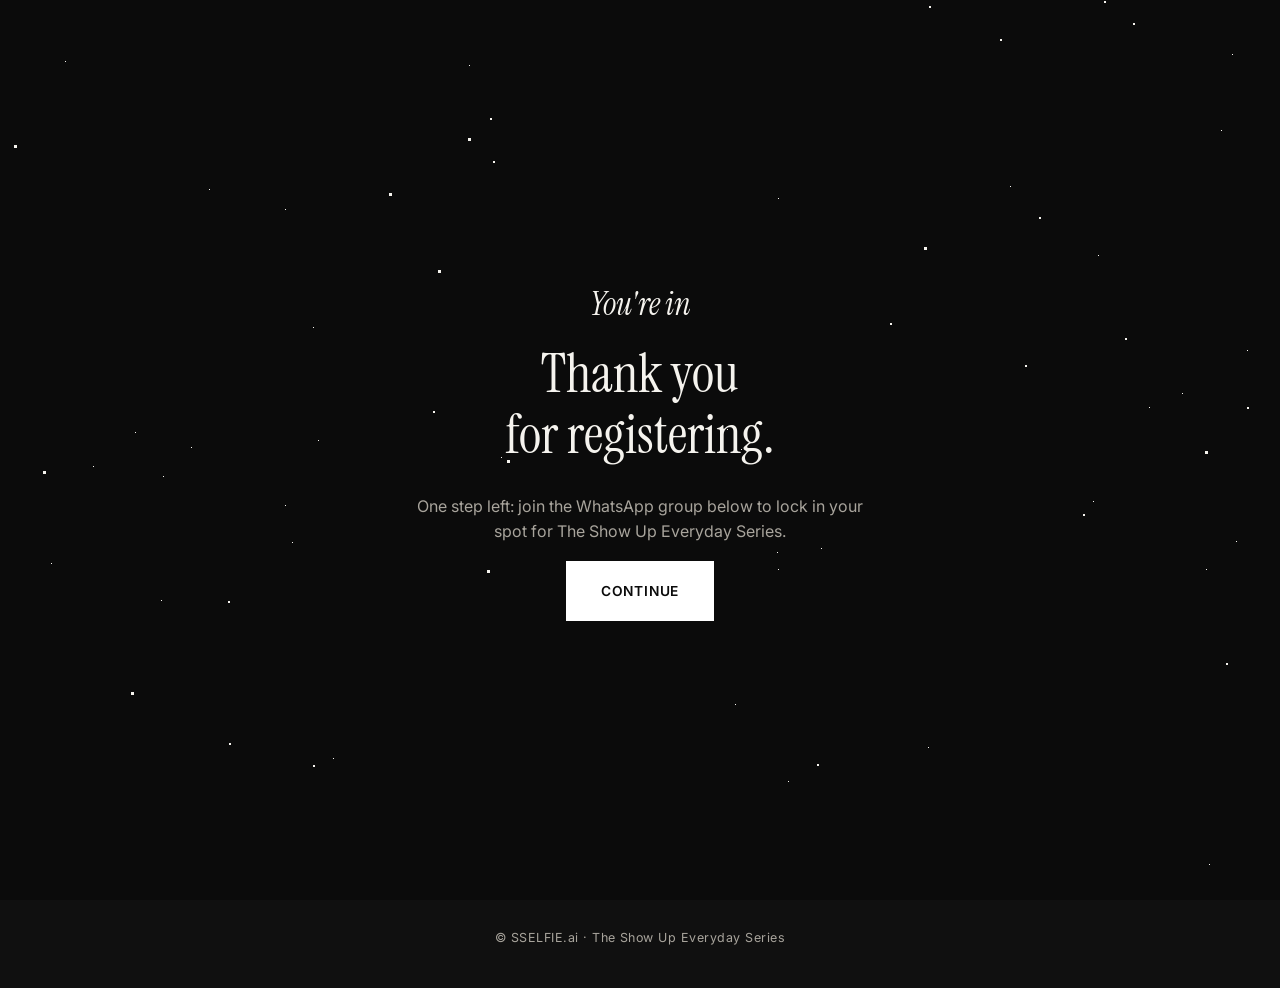
==== commit 0438b3e3: "Make confirmation button say "Continue", survey a real button confirmation.html's CTA now just says " ====
--- a/confirmation.html
+++ b/confirmation.html
@@ -22,7 +22,7 @@
     <div class="confirm-icon">You're in</div>
     <h1 id="confirm-heading">Thank you for registering.</h1>
     <p>One step left: join the WhatsApp group below to lock in your spot for The Show Up Everyday Series.</p>
-    <a href="join-whatsapp-free.html" id="join-whatsapp-link" class="btn btn-primary btn-lg">Join the WhatsApp Group</a>
+    <a href="join-whatsapp-free.html" id="join-whatsapp-link" class="btn btn-primary btn-lg">Continue</a>
   </div>
 </div>
 
